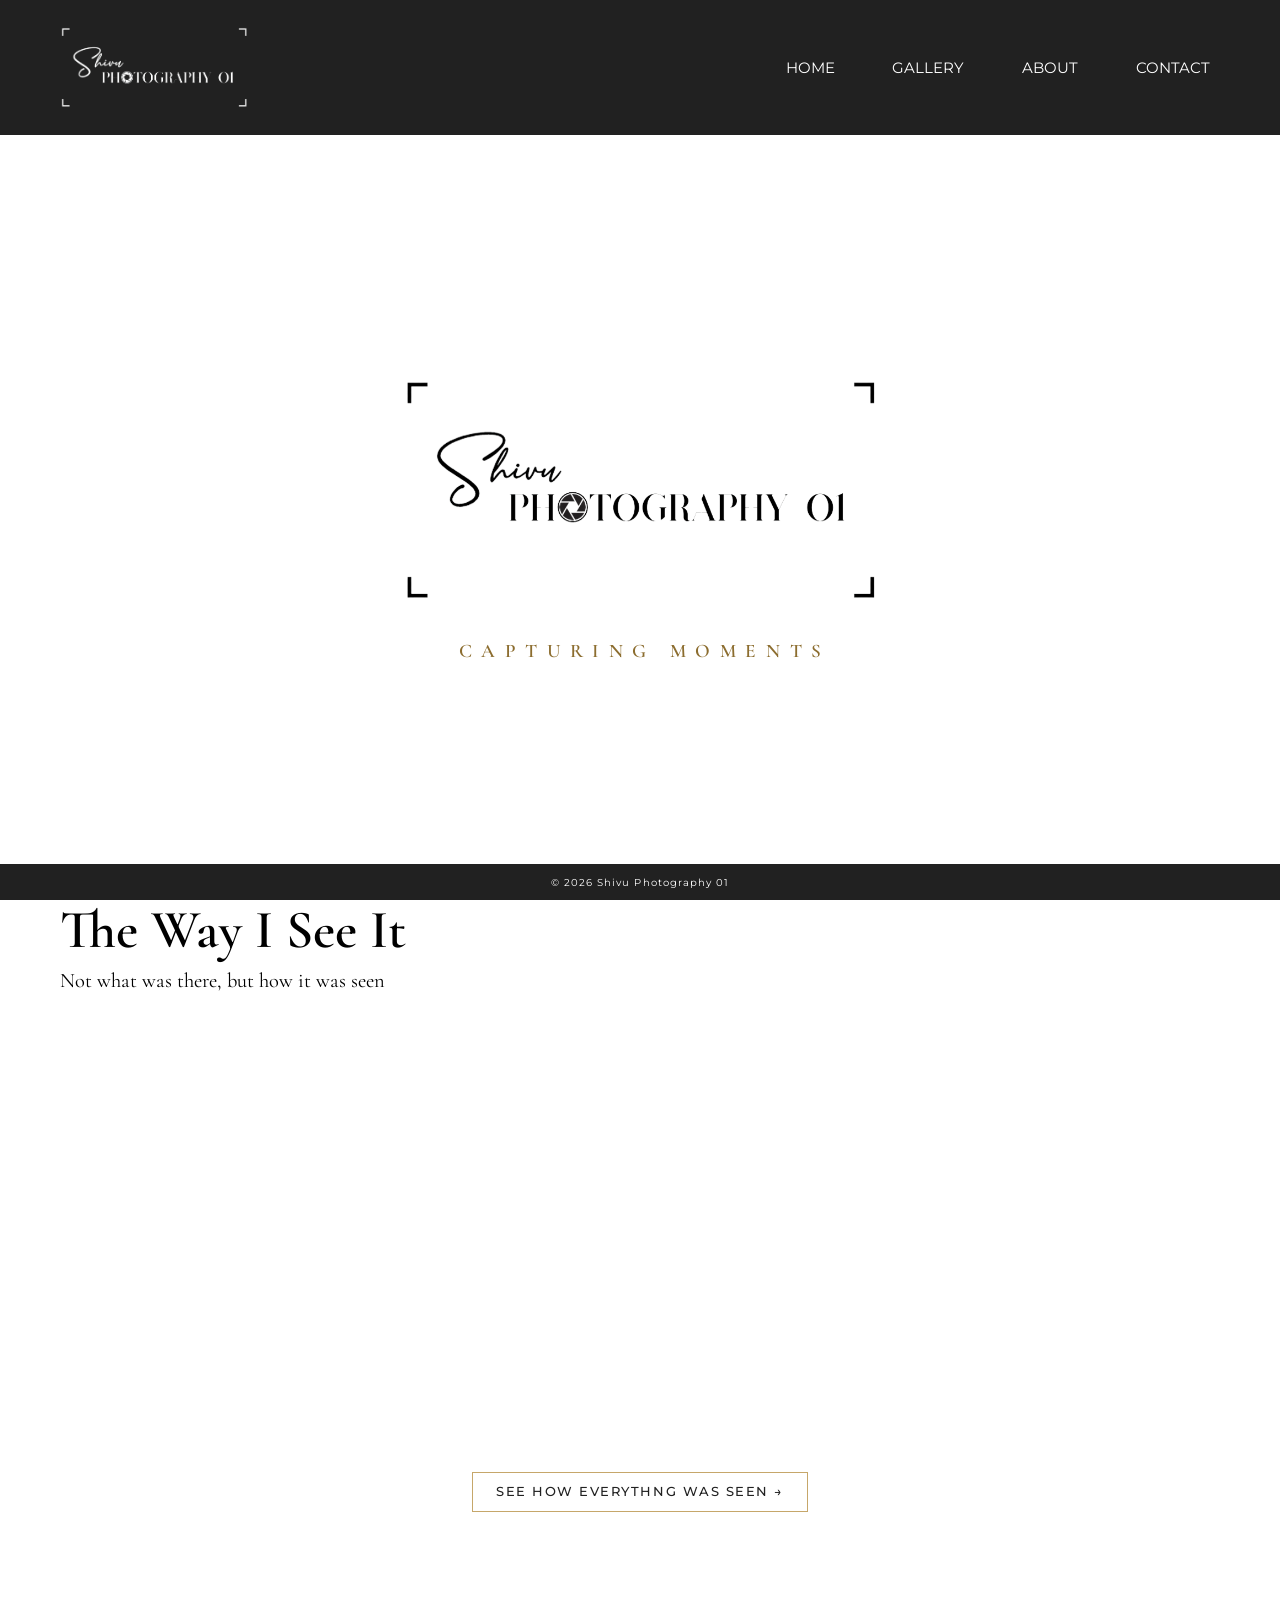
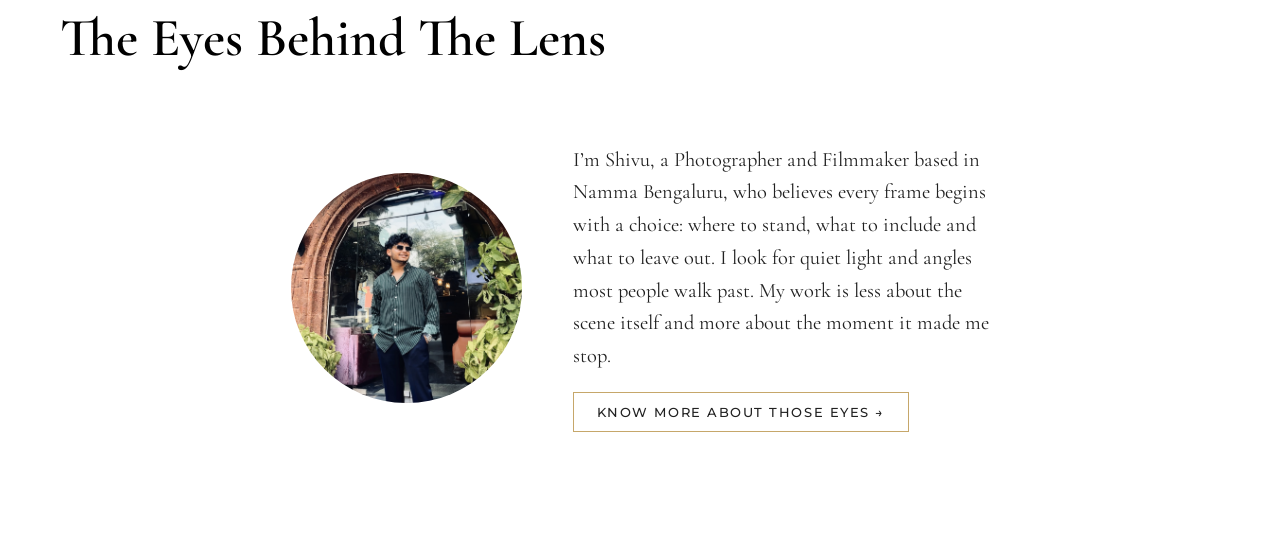
==== index.html @ c25ed414 "Changes the name" ====
<!doctype html>
<html lang="en">
	<head>
		<meta charset="UTF-8" />
		<meta name="viewport" content="width=device-width, initial-scale=1.0" />
		<title>Home</title>
		<link rel="stylesheet" href="./home.css" />
		<link rel="preconnect" href="https://fonts.googleapis.com" />
		<link rel="preconnect" href="https://fonts.gstatic.com" crossorigin />
		<link
			href="https://fonts.googleapis.com/css2?family=Cormorant+Garamond:ital,wght@0,300..700;1,300..700&display=swap"
			rel="stylesheet"
		/>
		<link rel="preconnect" href="https://fonts.googleapis.com" />
		<link rel="preconnect" href="https://fonts.gstatic.com" crossorigin />
		<link rel="preconnect" href="https://fonts.googleapis.com" />
		<link rel="preconnect" href="https://fonts.gstatic.com" crossorigin />
		<link
			href="https://fonts.googleapis.com/css2?family=Montserrat:ital,wght@0,100..900;1,100..900&display=swap"
			rel="stylesheet"
		/>
	</head>
	<body>
		<nav class="navbar">
			<div class="left">
				<img src="./asset/ShivuW.png" alt="" />
			</div>

			<div class="right">
				<ul class="links">
					<li><a href="./index.html">HOME</a></li>
					<li><a href="./gallery.html">GALLERY</a></li>
					<li><a href="./about.html">ABOUT</a></li>
					<li><a href="./contact.css">CONTACT</a></li>
				</ul>
			</div>
		</nav>

		<div class="front">
			<div class="logo">
				<img src="./asset/ShivuB.png" alt="" />
			</div>
			<div class="capture">
				<p>CAPTURING MOMENTS</p>
			</div>
		</div>

		<div class="selected-work">
			<div class="head1">
				<h1>The Way I See It</h1>
				<p>Not what was there, but how it was seen</p>
			</div>
		</div>
		<div class="swvid">
			<video src="./asset/Rotation Carousal.mp4" autoplay muted loop>
				<source src="./asset/video.mp4" type="video/mp4" />
			</video>
		</div>
		<div class="btn-row">
			<a href="./gallery.html" class="gallery-btn"
				>SEE HOW EVERYTHNG WAS SEEN →</a
			>
		</div>
		<br /><br />
		<div
			class="head1"
			style="padding: clamp(40px, 5vw, 60px) 0 0 clamp(40px, 5vw, 60px)"
		>
			<h1>The Eyes Behind The Lens</h1>
		</div>
		<div class="intro1">
			<div class="photo1">
				<img
					src="./asset/page1intro.jpg"
					alt="Shivaraj Kavalagi, Photographer and Filmmaker in Bengaluru"
				/>
			</div>
			<div class="demo1">
				<p>
					I’m Shivu, a Photographer and Filmmaker based in Namma
					Bengaluru, who believes every frame begins with a choice:
					where to stand, what to include and what to leave out. I
					look for quiet light and angles most people walk past. My
					work is less about the scene itself and more about the
					moment it made me stop.
				</p>
				<a href="./about.html" class="gallery-btn"
					>KNOW MORE ABOUT THOSE EYES →</a
				>
			</div>
		</div>

		<footer class="footer">
			<p>© 2026 Shivu Photography 01</p>
		</footer>
	</body>
</html>
---- home.css ----
* {
	margin: 0;
	padding: 0;
	box-sizing: border-box;
}
:root {
	--nav-h: clamp(70px, 15vh, 165px);
	--side: clamp(12px, 4.5vw, 90px);
	--section-y: clamp(40px, 6vw, 100px);
	--footer-h: clamp(36px, 2.8vw, 52px);
}
body {
	background-color: #fff;
	padding-bottom: var(--footer-h);
}
.navbar {
	position: fixed;
	top: 0;
	left: 0;
	width: 100%;
	height: var(--nav-h);
	display: flex;
	align-items: center;
	justify-content: space-between;
	padding: 0 var(--side);
	background-color: #212121;
	z-index: 100;
}
.left img {
	display: block;
	width: clamp(85px, 15vw, 280px);
	height: auto;
}
.links {
	display: flex;
	align-items: center;
	list-style-type: none;
	gap: clamp(2px, 2.5vw, 50px);
	font-family: "Montserrat", sans-serif;
	font-weight: 400;
}
.links li a {
	display: inline-block;
	text-decoration: none;
	white-space: nowrap;
	color: #fff;
	font-size: clamp(10px, 1.2vw, 20px);
	padding: clamp(3px, 0.6vw, 10px) clamp(3px, 1vw, 16px);
	transition:
		transform 0.3s ease,
		background-color 0.3s ease,
		color 0.3s ease;
}
.links li a:hover {
	color: #212121;
	background-color: #fff;
	box-shadow: 0px 0px 200px #fff;
}
.front {
	min-height: 100svh;
	padding-top: var(--nav-h);
	display: flex;
	flex-direction: column;
	align-items: center;
	justify-content: center;
	text-align: center;
}
.logo img {
	display: block;
	width: clamp(200px, 38vw, 620px);
	height: auto;
	opacity: 0;
	animation: 1.5s ease-out 0.3s forwards pageLoadFadeIn;
}
.capture {
	margin-top: clamp(10px, 2.5vw, 45px);
	color: #8c6d2f;
	font-family: "Cormorant Garamond", serif;
	font-style: normal;
	opacity: 0;
	animation: 1.5s cubic-bezier(0.54, 1.56, 0.64, 1) 1.1s forwards textZoomIn;
}
.capture p {
	font-size: clamp(11px, 1.5vw, 24px);
	font-weight: 600;
	letter-spacing: 0.5em;
	text-indent: 0.5em;
}
@keyframes pageLoadFadeIn {
	from {
		opacity: 0;
		transform: translateZ(10px);
	}
	to {
		opacity: 1;
		transform: translateZ(0);
	}
}
@keyframes textZoomIn {
	from {
		opacity: 0;
		transform: scale(0.7);
	}
	to {
		opacity: 1;
		transform: scale(1);
	}
}
.selected-work {
	padding-left: clamp(40px, 5vw, 60px);
}
.head-row {
	flex: 0 0 auto;
	display: flex;
	align-items: center;
	justify-content: space-between;
	gap: clamp(12px, 2vw, 32px);
	margin-bottom: clamp(8px, 1.5vw, 24px);
}
.head1 {
	margin-bottom: 0;
	font-family: "Cormorant Garamond", serif;
}
.head1 h1 {
	font-size: clamp(28px, 4.2vw, 68px);
	font-weight: 600;
	line-height: 1.1;
}
.head1 p {
	font-size: clamp(15px, 1.6vw, 26px);
	line-height: 1.4;
	margin-top: clamp(4px, 0.6vw, 10px);
}
.swvid {
	display: flex;
	justify-content: center;
	width: 90%;
	margin: 0 auto;
}
.swvid video {
	display: block;
	width: min(80%, 1250px);
	height: auto;
}
.gallery-btn {
	flex: 0 0 auto;
	display: inline-block;
	white-space: nowrap;
	font-family: "Montserrat", sans-serif;
	font-size: clamp(10px, 1vw, 15px);
	font-weight: 500;
	letter-spacing: 0.12em;
	text-decoration: none;
	color: #212121;
	background: transparent;
	border: 1px solid #c6a76a;
	padding: clamp(8px, 0.9vw, 14px) clamp(14px, 1.8vw, 32px);
	transition: background-color 0.3s ease, color 0.3s ease;
}
.gallery-btn:hover {
	background-color: #c6a76a;
	color: #fff;
}
.btn-row {
	flex: 0 0 auto;
	display: flex;
	justify-content: center;
	margin-top: clamp(8px, 1.2vw, 20px);
}
.intro1 {
	display: flex;
	align-items: center;
	justify-content: center;
	gap: clamp(20px, 4vw, 60px);
	max-width: 1100px;
	margin: 0 auto;
	padding: var(--section-y) var(--side);
}
.photo1 {
	flex: 0 0 auto;
}
.photo1 img {
	display: block;
	width: clamp(130px, 18vw, 260px);
	aspect-ratio: 1 / 1;
	object-fit: cover;
	object-position: center bottom;
	border-radius: 50%;
}
.demo1 {
	flex: 0 1 auto;
	min-width: 0;
	max-width: 52ch;
}
.demo1 p {
	font-family: "Cormorant Garamond", serif;
	font-size: clamp(16px, 1.6vw, 24px);
	line-height: 1.6;
	color: #212121;
	margin-bottom: clamp(10px, 1.5vw, 20px);
}
@media (max-width: 700px) {
	.intro1 {
		flex-direction: column;
		text-align: center;
	}
	.photo1 img {
		width: min(60vw, 260px);
	}
	.demo1 {
		max-width: 100%;
	}
}
.footer {
	position: fixed;
	bottom: 0;
	left: 0;
	width: 100%;
	height: var(--footer-h);
	display: flex;
	align-items: center;
	justify-content: center;
	background: #212121;
	padding: 0 var(--side);
	z-index: 100;
}

.footer p {
	font-family: "Montserrat", sans-serif;
	font-size: clamp(9px, 0.8vw, 12px);
	letter-spacing: 0.1em;
	color: #fff;
}
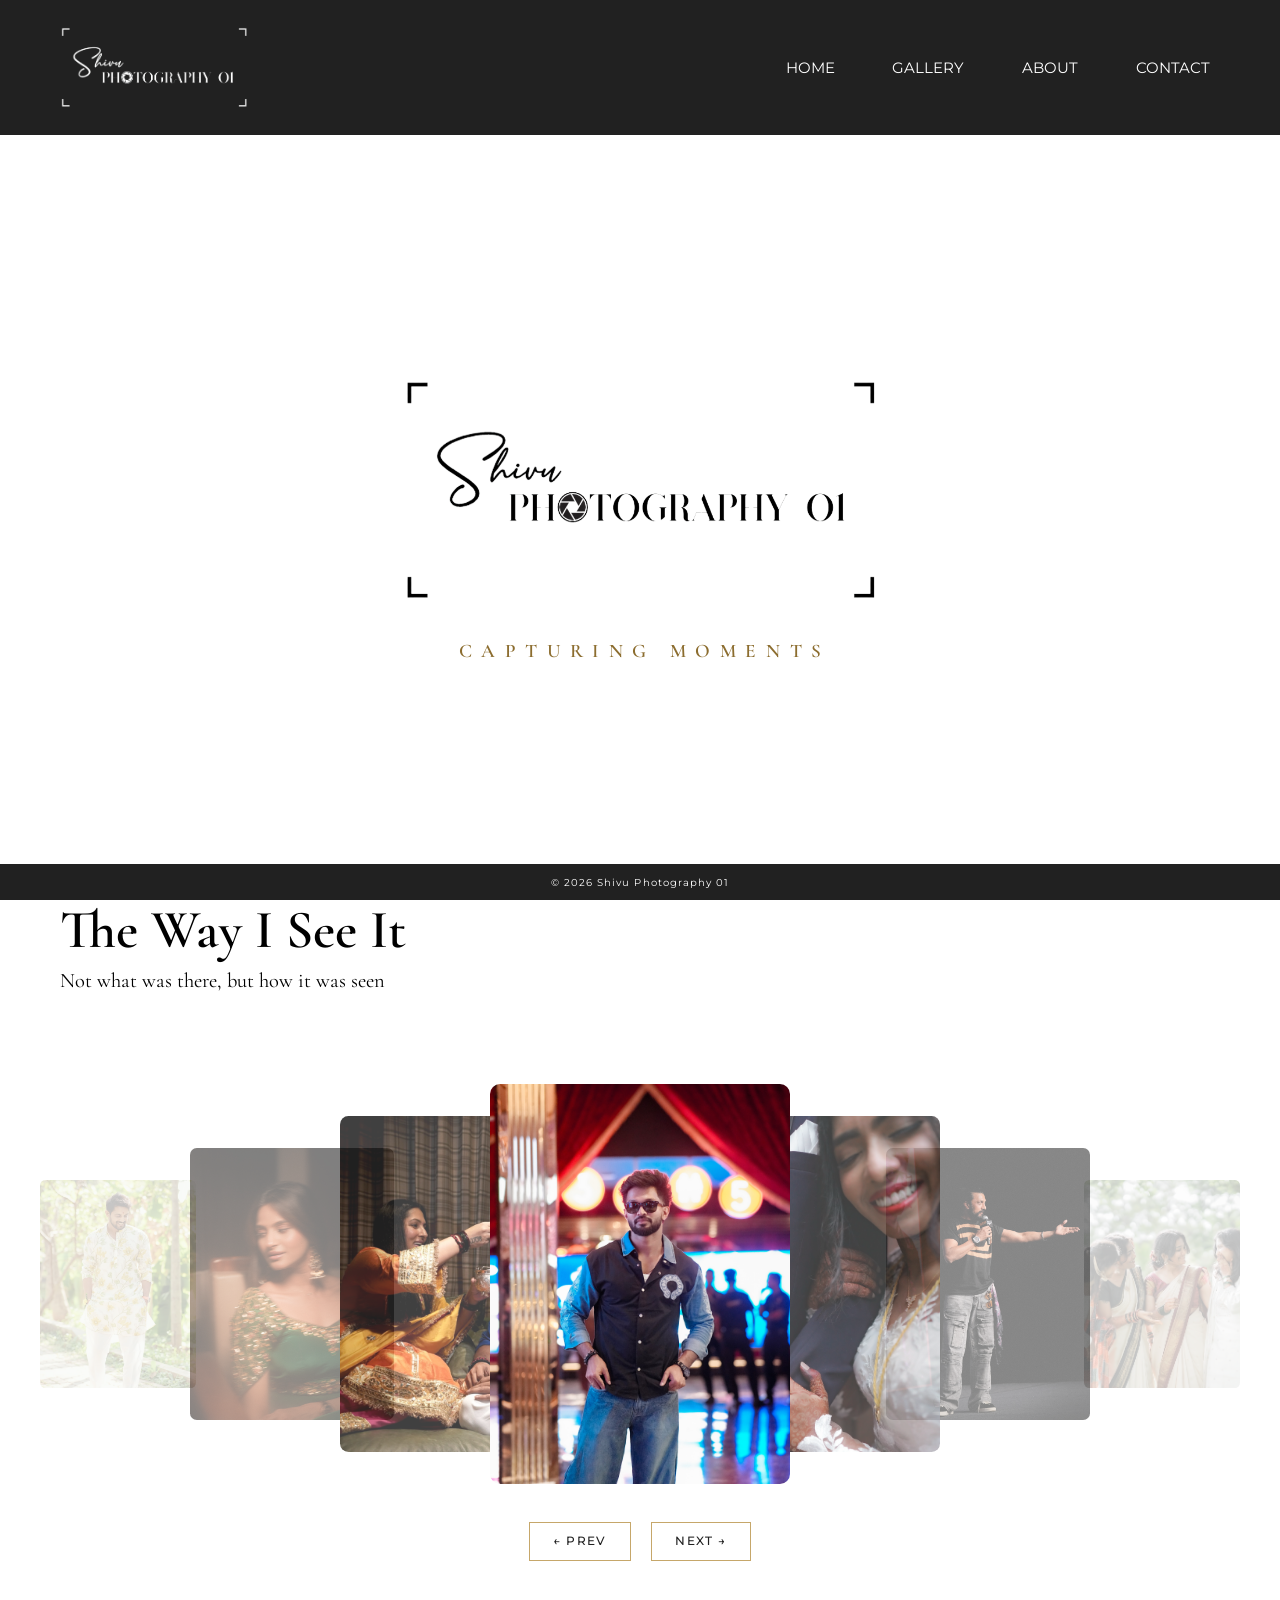
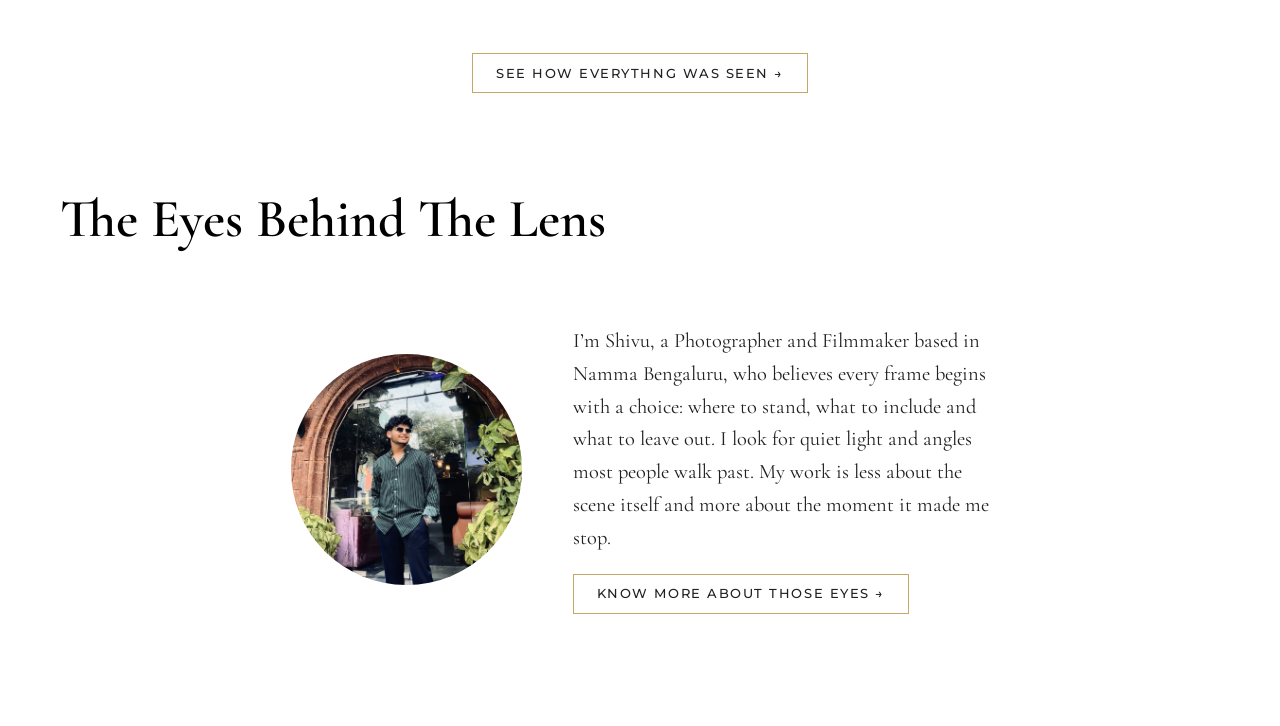
==== commit 88582372: "Added carousal images" ====
--- a/index.html
+++ b/index.html
@@ -31,7 +31,7 @@
 					<li><a href="./index.html">HOME</a></li>
 					<li><a href="./gallery.html">GALLERY</a></li>
 					<li><a href="./about.html">ABOUT</a></li>
-					<li><a href="./contact.css">CONTACT</a></li>
+					<li><a href="./contact.html">CONTACT</a></li>
 				</ul>
 			</div>
 		</nav>
@@ -51,11 +51,32 @@
 				<p>Not what was there, but how it was seen</p>
 			</div>
 		</div>
-		<div class="swvid">
-			<video src="./asset/Rotation Carousal.mp4" autoplay muted loop>
-				<source src="./asset/video.mp4" type="video/mp4" />
-			</video>
-		</div>
+		<section class="coverflow">
+    		<div class="cf-stage" tabindex="0" aria-label="Photo carousel">
+        		<ul class="cf-cards">
+            		<li class="cf-card"><img src="./asset/SW1.jpg" alt="Wedding photograph" loading="lazy"></li>
+            		<li class="cf-card"><img src="./asset/SW2.jpg" alt="Portrait photograph" loading="lazy"></li>
+            		<li class="cf-card"><img src="./asset/SW3.jpg" alt="Maternity photograph" loading="lazy"></li>
+            		<li class="cf-card"><img src="./asset/SW4.jpg" alt="Family photograph" loading="lazy"></li>
+            		<li class="cf-card"><img src="./asset/SW5.jpg" alt="Event photograph" loading="lazy"></li>
+            		<li class="cf-card"><img src="./asset/SW6.jpg" alt="Fashion photograph" loading="lazy"></li>
+            		<li class="cf-card"><img src="./asset/SW7.jpg" alt="Candid photograph" loading="lazy"></li>
+            		<li class="cf-card"><img src="./asset/SW8.jpg" alt="Celebration photograph" loading="lazy"></li>
+					<li class="cf-card"><img src="./asset/SW9.jpg" alt="Celebration photograph" loading="lazy"></li>
+					<li class="cf-card"><img src="./asset/SW10.jpg" alt="Celebration photograph" loading="lazy"></li>
+					<li class="cf-card"><img src="./asset/SW11.jpg" alt="Celebration photograph" loading="lazy"></li>
+					<li class="cf-card"><img src="./asset/SW12.jpg" alt="Celebration photograph" loading="lazy"></li>
+					<li class="cf-card"><img src="./asset/SW13.jpg" alt="Celebration photograph" loading="lazy"></li>
+					<li class="cf-card"><img src="./asset/SW14.jpg" alt="Celebration photograph" loading="lazy"></li>
+        		</ul>
+    		</div>
+
+    		<div class="cf-controls">
+        		<button class="cf-btn" id="cfPrev" aria-label="Previous photo">← PREV</button>
+        		<button class="cf-btn" id="cfNext" aria-label="Next photo">NEXT →</button>
+    		</div>
+		</section>
+		
 		<div class="btn-row">
 			<a href="./gallery.html" class="gallery-btn"
 				>SEE HOW EVERYTHNG WAS SEEN →</a
@@ -93,5 +114,66 @@
 		<footer class="footer">
 			<p>© 2026 Shivu Photography 01</p>
 		</footer>
+
+		<script>
+(() => {
+	const stage = document.querySelector('.cf-stage');
+	const cards = [...document.querySelectorAll('.cf-card')];
+	const n = cards.length;
+	const reach = Math.min(3, Math.floor((n - 1) / 2));   /* how many cards show on each side */
+	let current = 0;
+
+	function render() {
+		cards.forEach((card, k) => {
+			let d = k - current;
+			if (d > n / 2) d -= n;                          /* loop: take the shortest way round */
+			if (d < -n / 2) d += n;
+
+			const wrapped = card._d !== undefined && Math.abs(d - card._d) > n / 2;
+			if (wrapped || card._d === undefined) card.style.transition = 'none';
+
+			card.style.setProperty('--o', d);
+			card.style.setProperty('--abs', Math.abs(d));
+			card.classList.toggle('is-far', Math.abs(d) > reach);
+			card.setAttribute('aria-hidden', d !== 0);
+
+			if (wrapped || card._d === undefined) {
+				card.offsetWidth;                           /* force a reflow so the jump is instant */
+				card.style.transition = '';
+			}
+			card._d = d;
+		});
+	}
+
+	const go = (step) => { current = (current + step + n) % n; render(); };
+
+	document.getElementById('cfNext').addEventListener('click', () => go(1));
+	document.getElementById('cfPrev').addEventListener('click', () => go(-1));
+
+	stage.addEventListener('keydown', (e) => {
+		if (e.key === 'ArrowRight') go(1);
+		if (e.key === 'ArrowLeft') go(-1);
+	});
+
+	let startX = null, moved = false;
+	stage.addEventListener('pointerdown', (e) => { startX = e.clientX; moved = false; });
+	stage.addEventListener('pointerup', (e) => {
+		if (startX === null) return;
+		const dx = e.clientX - startX;
+		startX = null;
+		if (Math.abs(dx) > 40) { moved = true; go(dx < 0 ? 1 : -1); }
+	});
+
+	cards.forEach((card, k) => {
+		card.addEventListener('click', () => {
+			if (moved) return;                              /* ignore the click that ends a swipe */
+			current = k;
+			render();
+		});
+	});
+
+	render();
+})();
+</script>
 	</body>
 </html>
--- a/home.css
+++ b/home.css
@@ -131,16 +131,71 @@
 	line-height: 1.4;
 	margin-top: clamp(4px, 0.6vw, 10px);
 }
-.swvid {
-	display: flex;
-	justify-content: center;
-	width: 90%;
-	margin: 0 auto;
-}
-.swvid video {
-	display: block;
-	width: min(80%, 1250px);
-	height: auto;
+.coverflow {
+	--cw: clamp(130px, 24vw, 300px);          /* width of the centre card */
+	padding: var(--section-y) 0;
+	overflow: hidden;                          /* far cards never cause sideways scrolling */
+}
+.cf-stage {
+	position: relative;
+	height: calc(var(--cw) * 4 / 3 + 24px);
+	outline: none;
+	touch-action: pan-y;                       /* vertical scroll still works while swiping sideways */
+}
+.cf-card {
+	position: absolute;
+	top: 50%;
+	left: 50%;
+	width: var(--cw);
+	aspect-ratio: 3 / 4;
+	list-style: none;
+	border-radius: 10px;
+	overflow: hidden;
+	background: #212121;
+	cursor: pointer;
+	transform: translate(-50%, -50%)
+		translateX(calc(var(--o, 0) * 58%))     /* how far apart the cards sit */
+		scale(calc(1 - var(--abs, 0) * 0.16));  /* how much each step shrinks */
+	opacity: calc(1 - var(--abs, 0) * 0.25);
+	z-index: calc(10 - var(--abs, 0));
+	transition: transform 0.6s cubic-bezier(0.4, 0.2, 0.2, 1), opacity 0.6s ease;
+}
+.cf-card img {
+	display: block;
+	width: 100%;
+	height: 100%;
+	object-fit: cover;
+	pointer-events: none;                      /* stops the photo being dragged like a file */
+	user-select: none;
+}
+.cf-card.is-far {
+	opacity: 0;
+	pointer-events: none;
+}
+.cf-controls {
+	display: flex;
+	justify-content: center;
+	gap: clamp(10px, 1.6vw, 24px);
+	margin-top: clamp(12px, 2vw, 28px);
+}
+.cf-btn {
+	font-family: "Montserrat", sans-serif;
+	font-size: clamp(10px, 0.9vw, 14px);
+	font-weight: 500;
+	letter-spacing: 0.12em;
+	color: #212121;
+	background: transparent;
+	border: 1px solid #c6a76a;
+	padding: clamp(8px, 0.9vw, 14px) clamp(14px, 1.8vw, 30px);
+	cursor: pointer;
+	transition: background-color 0.3s ease, color 0.3s ease;
+}
+.cf-btn:hover {
+	background: #c6a76a;
+	color: #fff;
+}
+@media (prefers-reduced-motion: reduce) {
+	.cf-card { transition: none; }
 }
 .gallery-btn {
 	flex: 0 0 auto;
@@ -224,7 +279,6 @@
 	padding: 0 var(--side);
 	z-index: 100;
 }
-
 .footer p {
 	font-family: "Montserrat", sans-serif;
 	font-size: clamp(9px, 0.8vw, 12px);
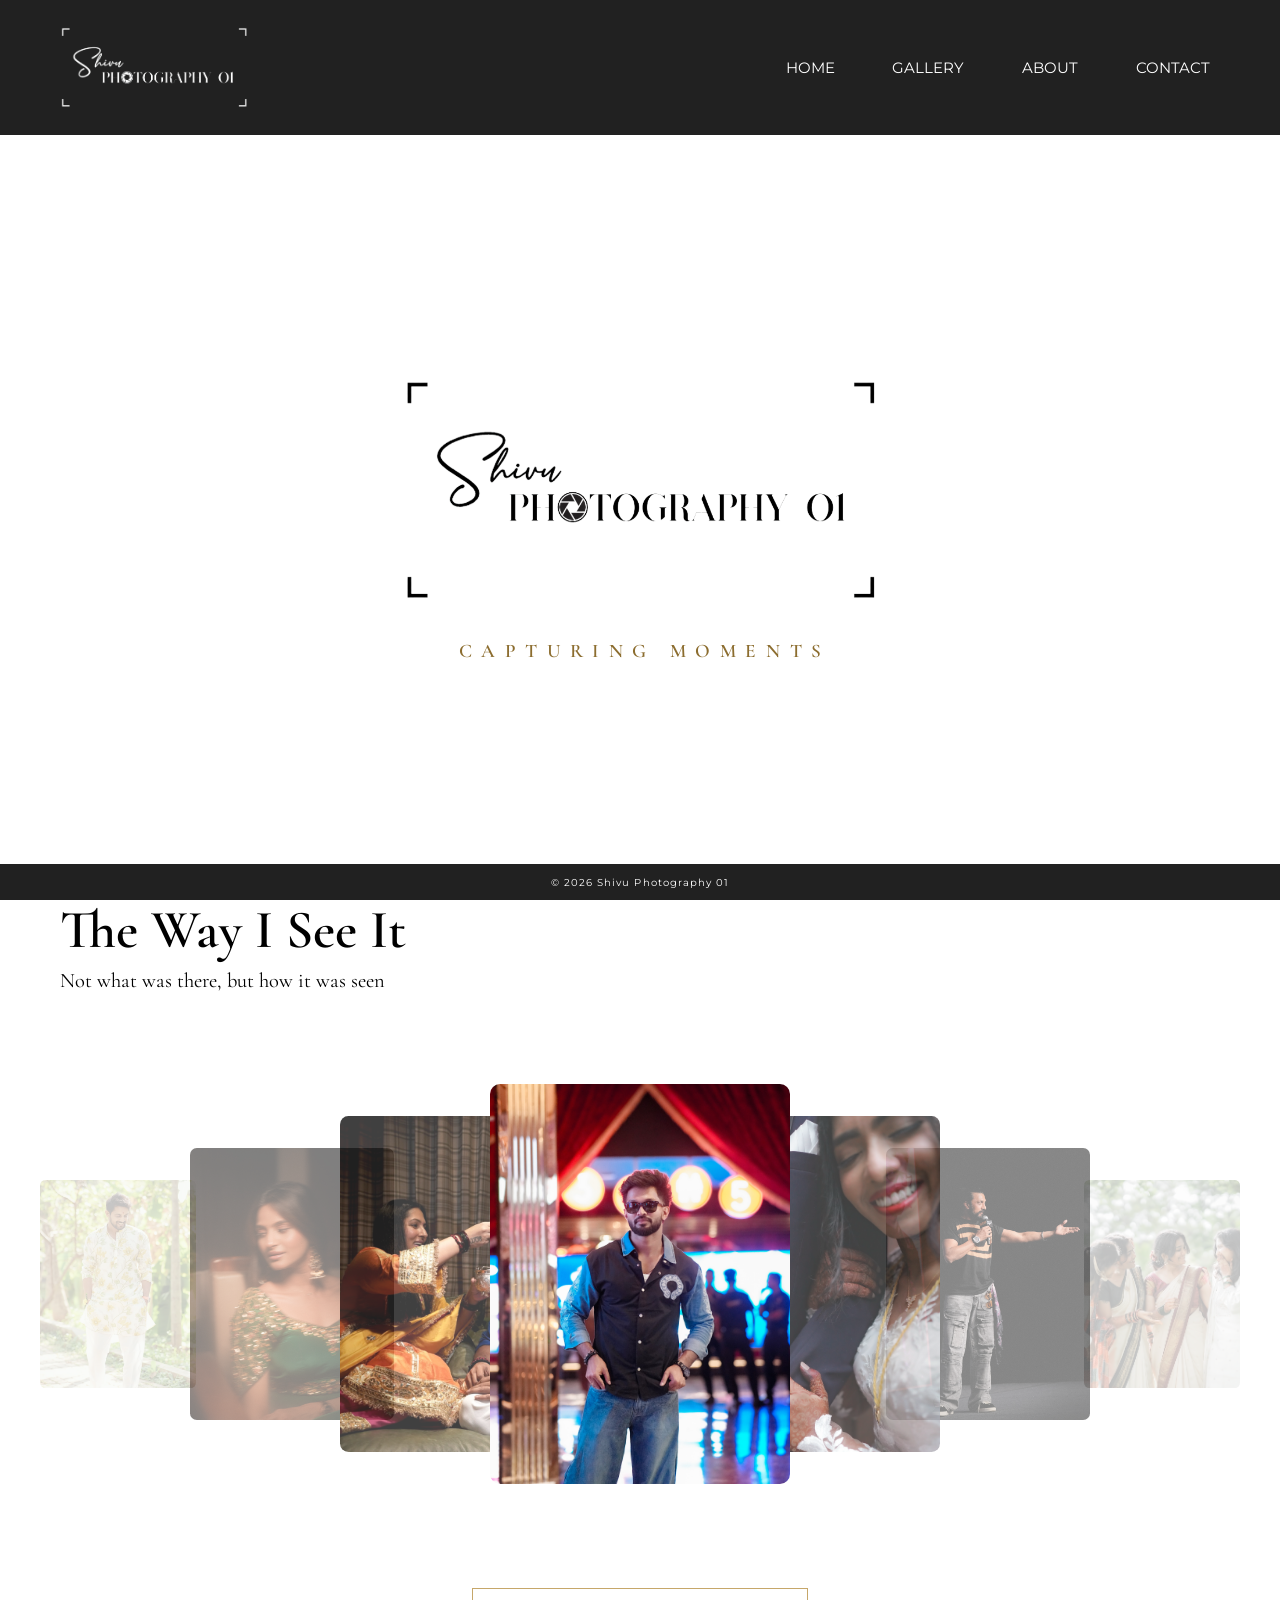
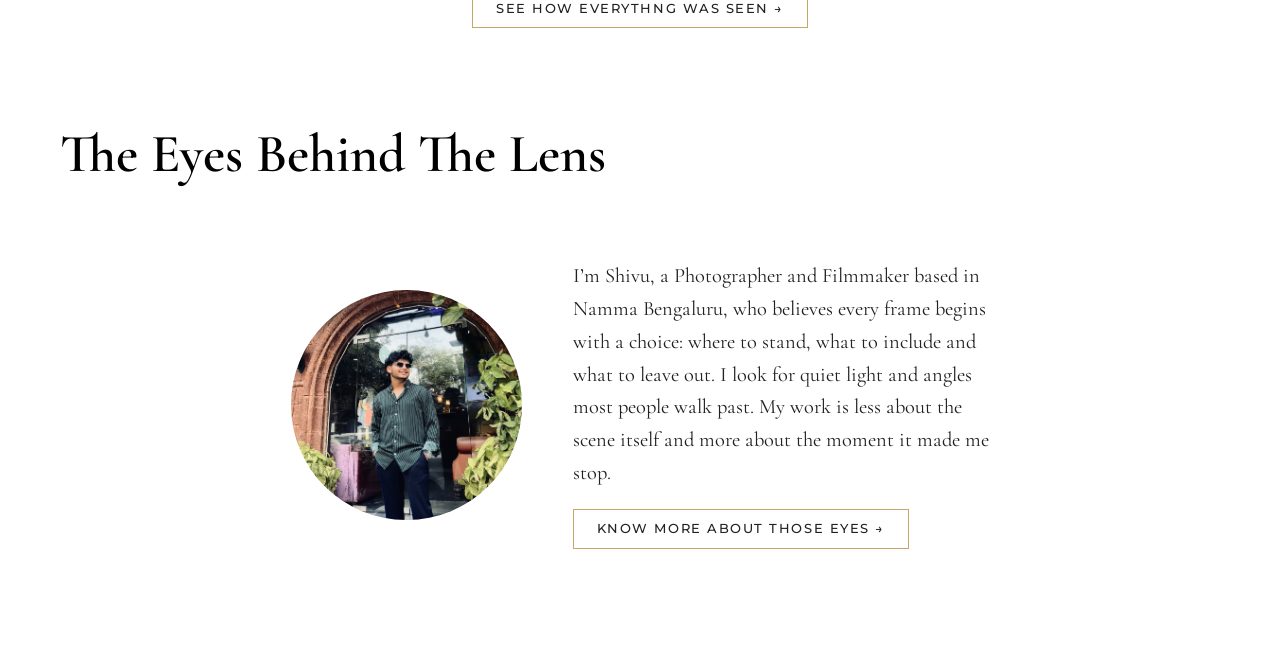
==== commit a02983d5: "removed buttons" ====
--- a/index.html
+++ b/index.html
@@ -4,7 +4,7 @@
 		<meta charset="UTF-8" />
 		<meta name="viewport" content="width=device-width, initial-scale=1.0" />
 		<title>Home</title>
-		<link rel="stylesheet" href="./home.css" />
+		<link rel="stylesheet" href="./home.css?v=2" />
 		<link rel="preconnect" href="https://fonts.googleapis.com" />
 		<link rel="preconnect" href="https://fonts.gstatic.com" crossorigin />
 		<link
@@ -70,11 +70,6 @@
 					<li class="cf-card"><img src="./asset/SW14.jpg" alt="Celebration photograph" loading="lazy"></li>
         		</ul>
     		</div>
-
-    		<div class="cf-controls">
-        		<button class="cf-btn" id="cfPrev" aria-label="Previous photo">← PREV</button>
-        		<button class="cf-btn" id="cfNext" aria-label="Next photo">NEXT →</button>
-    		</div>
 		</section>
 		
 		<div class="btn-row">
@@ -120,13 +115,19 @@
 	const stage = document.querySelector('.cf-stage');
 	const cards = [...document.querySelectorAll('.cf-card')];
 	const n = cards.length;
-	const reach = Math.min(3, Math.floor((n - 1) / 2));   /* how many cards show on each side */
+	const phone = window.matchMedia('(max-width: 600px)');
+	const reduceMotion = window.matchMedia('(prefers-reduced-motion: reduce)');
+	const getReach = () => Math.min(phone.matches ? 1 : 3, Math.floor((n - 1) / 2));
+	const DELAY = 3000;                                   /* time between slides, in milliseconds */
 	let current = 0;
+	let timer = null;
+	let onScreen = true;
 
 	function render() {
+		const reach = getReach();
 		cards.forEach((card, k) => {
 			let d = k - current;
-			if (d > n / 2) d -= n;                          /* loop: take the shortest way round */
+			if (d > n / 2) d -= n;
 			if (d < -n / 2) d += n;
 
 			const wrapped = card._d !== undefined && Math.abs(d - card._d) > n / 2;
@@ -138,7 +139,7 @@
 			card.setAttribute('aria-hidden', d !== 0);
 
 			if (wrapped || card._d === undefined) {
-				card.offsetWidth;                           /* force a reflow so the jump is instant */
+				card.offsetWidth;
 				card.style.transition = '';
 			}
 			card._d = d;
@@ -147,32 +148,58 @@
 
 	const go = (step) => { current = (current + step + n) % n; render(); };
 
-	document.getElementById('cfNext').addEventListener('click', () => go(1));
-	document.getElementById('cfPrev').addEventListener('click', () => go(-1));
-
+	/* ---------- autoplay ---------- */
+	const stop = () => { clearInterval(timer); timer = null; };
+	const start = () => {
+		stop();
+		if (reduceMotion.matches || !onScreen) return;
+		timer = setInterval(() => go(1), DELAY);
+	};
+
+	/* pause while the mouse is over it (only on devices that have a mouse) */
+	if (window.matchMedia('(hover: hover)').matches) {
+		stage.addEventListener('mouseenter', stop);
+		stage.addEventListener('mouseleave', start);
+	}
+
+	/* pause when the carousel is scrolled off screen or the tab is hidden */
+	new IntersectionObserver((entries) => {
+		onScreen = entries[0].isIntersecting;
+		onScreen ? start() : stop();
+	}, { threshold: 0.3 }).observe(stage);
+
+	document.addEventListener('visibilitychange', () => {
+		document.hidden ? stop() : start();
+	});
+
+	/* ---------- manual controls ---------- */
 	stage.addEventListener('keydown', (e) => {
-		if (e.key === 'ArrowRight') go(1);
-		if (e.key === 'ArrowLeft') go(-1);
+		if (e.key === 'ArrowRight') { go(1); start(); }
+		if (e.key === 'ArrowLeft') { go(-1); start(); }
 	});
 
 	let startX = null, moved = false;
-	stage.addEventListener('pointerdown', (e) => { startX = e.clientX; moved = false; });
+	stage.addEventListener('pointerdown', (e) => { startX = e.clientX; moved = false; stop(); });
 	stage.addEventListener('pointerup', (e) => {
 		if (startX === null) return;
 		const dx = e.clientX - startX;
 		startX = null;
 		if (Math.abs(dx) > 40) { moved = true; go(dx < 0 ? 1 : -1); }
+		start();                                          /* a fresh 3 seconds after a swipe */
 	});
 
 	cards.forEach((card, k) => {
 		card.addEventListener('click', () => {
-			if (moved) return;                              /* ignore the click that ends a swipe */
+			if (moved) return;
 			current = k;
 			render();
+			start();
 		});
 	});
 
+	phone.addEventListener('change', render);
 	render();
+	start();
 })();
 </script>
 	</body>
--- a/home.css
+++ b/home.css
@@ -132,15 +132,15 @@
 	margin-top: clamp(4px, 0.6vw, 10px);
 }
 .coverflow {
-	--cw: clamp(130px, 24vw, 300px);          /* width of the centre card */
+	--cw: clamp(130px, 24vw, 300px); /* width of the centre card */
 	padding: var(--section-y) 0;
-	overflow: hidden;                          /* far cards never cause sideways scrolling */
+	overflow: hidden; /* far cards never cause sideways scrolling */
 }
 .cf-stage {
 	position: relative;
 	height: calc(var(--cw) * 4 / 3 + 24px);
 	outline: none;
-	touch-action: pan-y;                       /* vertical scroll still works while swiping sideways */
+	touch-action: pan-y; /* vertical scroll still works while swiping sideways */
 }
 .cf-card {
 	position: absolute;
@@ -153,49 +153,42 @@
 	overflow: hidden;
 	background: #212121;
 	cursor: pointer;
-	transform: translate(-50%, -50%)
-		translateX(calc(var(--o, 0) * 58%))     /* how far apart the cards sit */
-		scale(calc(1 - var(--abs, 0) * 0.16));  /* how much each step shrinks */
+	transform: translate(-50%, -50%) translateX(calc(var(--o, 0) * 58%))
+		/* how far apart the cards sit */ scale(calc(1 - var(--abs, 0) * 0.16)); /* how much each step shrinks */
 	opacity: calc(1 - var(--abs, 0) * 0.25);
 	z-index: calc(10 - var(--abs, 0));
-	transition: transform 0.6s cubic-bezier(0.4, 0.2, 0.2, 1), opacity 0.6s ease;
+	transition:
+		transform 0.6s cubic-bezier(0.4, 0.2, 0.2, 1),
+		opacity 0.6s ease;
 }
 .cf-card img {
 	display: block;
 	width: 100%;
 	height: 100%;
 	object-fit: cover;
-	pointer-events: none;                      /* stops the photo being dragged like a file */
+	pointer-events: none; /* stops the photo being dragged like a file */
 	user-select: none;
 }
 .cf-card.is-far {
 	opacity: 0;
 	pointer-events: none;
 }
-.cf-controls {
-	display: flex;
-	justify-content: center;
-	gap: clamp(10px, 1.6vw, 24px);
-	margin-top: clamp(12px, 2vw, 28px);
-}
-.cf-btn {
-	font-family: "Montserrat", sans-serif;
-	font-size: clamp(10px, 0.9vw, 14px);
-	font-weight: 500;
-	letter-spacing: 0.12em;
-	color: #212121;
-	background: transparent;
-	border: 1px solid #c6a76a;
-	padding: clamp(8px, 0.9vw, 14px) clamp(14px, 1.8vw, 30px);
-	cursor: pointer;
-	transition: background-color 0.3s ease, color 0.3s ease;
-}
-.cf-btn:hover {
-	background: #c6a76a;
-	color: #fff;
-}
+
 @media (prefers-reduced-motion: reduce) {
-	.cf-card { transition: none; }
+	.cf-card {
+		transition: none;
+	}
+}
+@media (max-width: 600px) {
+	.coverflow {
+		--cw: 100vw; /* big centre photo on phones */
+	}
+
+	.cf-card {
+		transform: translate(-50%, -50%) translateX(calc(var(--o, 0) * 68%))
+			scale(calc(1 - var(--abs, 0) * 0.14));
+		opacity: calc(1 - var(--abs, 0) * 0.35);
+	}
 }
 .gallery-btn {
 	flex: 0 0 auto;
@@ -210,7 +203,9 @@
 	background: transparent;
 	border: 1px solid #c6a76a;
 	padding: clamp(8px, 0.9vw, 14px) clamp(14px, 1.8vw, 32px);
-	transition: background-color 0.3s ease, color 0.3s ease;
+	transition:
+		background-color 0.3s ease,
+		color 0.3s ease;
 }
 .gallery-btn:hover {
 	background-color: #c6a76a;
@@ -284,4 +279,4 @@
 	font-size: clamp(9px, 0.8vw, 12px);
 	letter-spacing: 0.1em;
 	color: #fff;
-}+}
